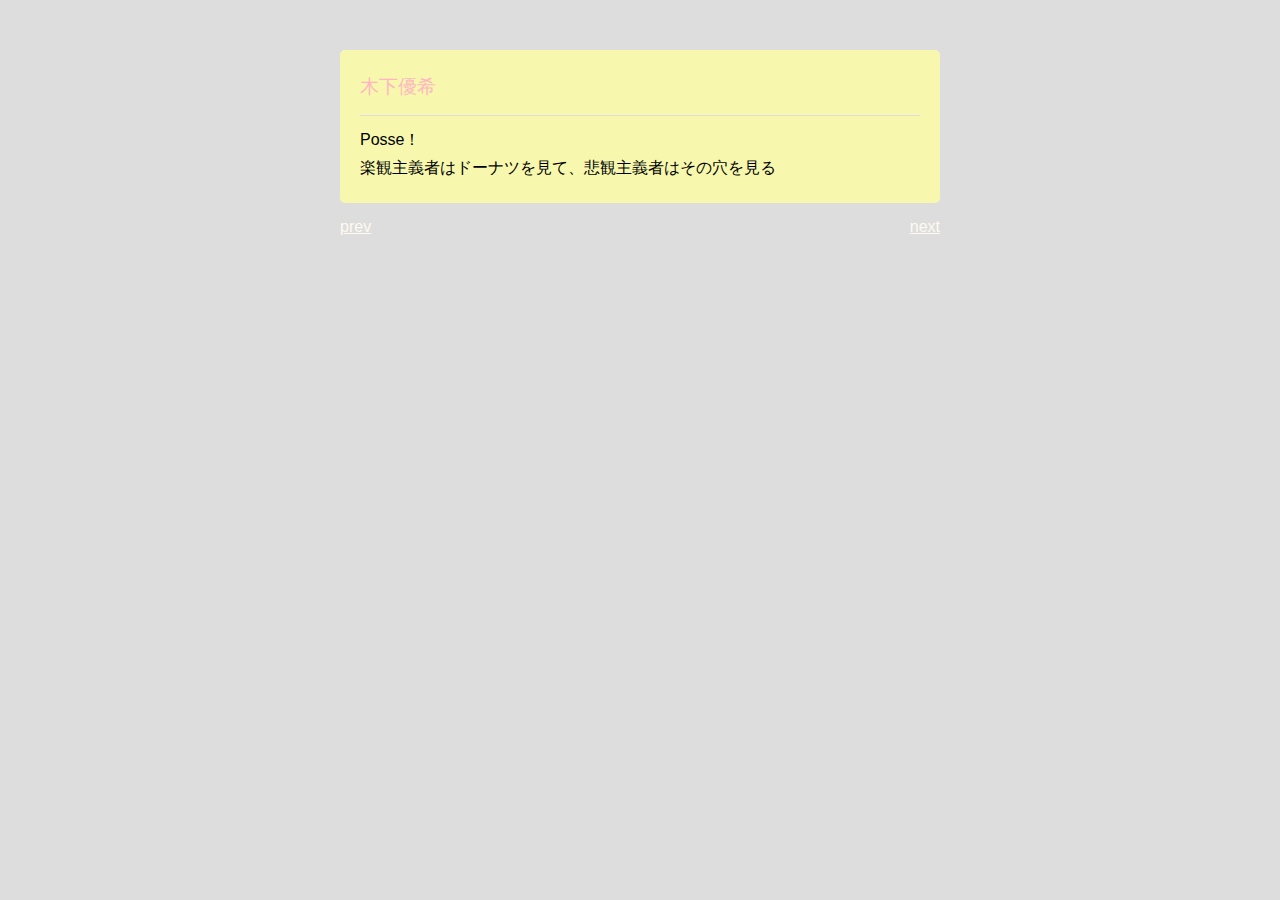
==== index.html @ ce7ddb31 "k" ====
<!DOCTYPE html>
<html lang="ja">
  <head>
    <meta charset="UTF-8" />
    <meta name="viewport" content="width=device-width, initial-scale=1.0" />
    <title>smple page</title>
    <link rel="stylesheet" href="./style.css" />
  </head>
  <body>
    <div id="container">
      <div class="info">
        <div class="name">木下優希</div>
        <div class="txt">
          Posse！<br>
          楽観主義者はドーナツを見て、悲観主義者はその穴を見る
        </div>
      </div>
      <div class="btns">
        <a class="prev btn" href="./prev.html">prev</a>
        <a class="next btn" href="./next.html">next</a>
        
      </div>

    </div>
  </body>
</html>
---- style.css ----
body{
  font-family: "Helvetica Neue",Arial,"Hiragino Kaku Gothic ProN","Hiragino Sans",Meiryo,sans-serif;
  margin: 0;
  padding: 20px;
  background-color: #ddd;
  line-height: 1.8;
}

img{
  max-width: 100%;
  height: auto;
}

img.frame{
  border: 1px solid #ccc;
}

#container{
  max-width: 600px;
  margin: 30px auto;
}

.info{
  background-color: rgb(247, 248, 174);
  padding: 20px;
  margin-bottom: 10px;
  border-radius: 5px;
}

.name{
  margin-bottom: 10px;
  padding-bottom: 10px;
  font-size: 1.2em;
  border-bottom: 1px solid #ddd;
  color: #ffb6c1;


}

.btns{
  display: flex;
}

.btns .btn{
  color: #fffaf0;
}

.btns .next{
  margin-left: auto;
}

.btns .prev{
  margin-right: auto;
}
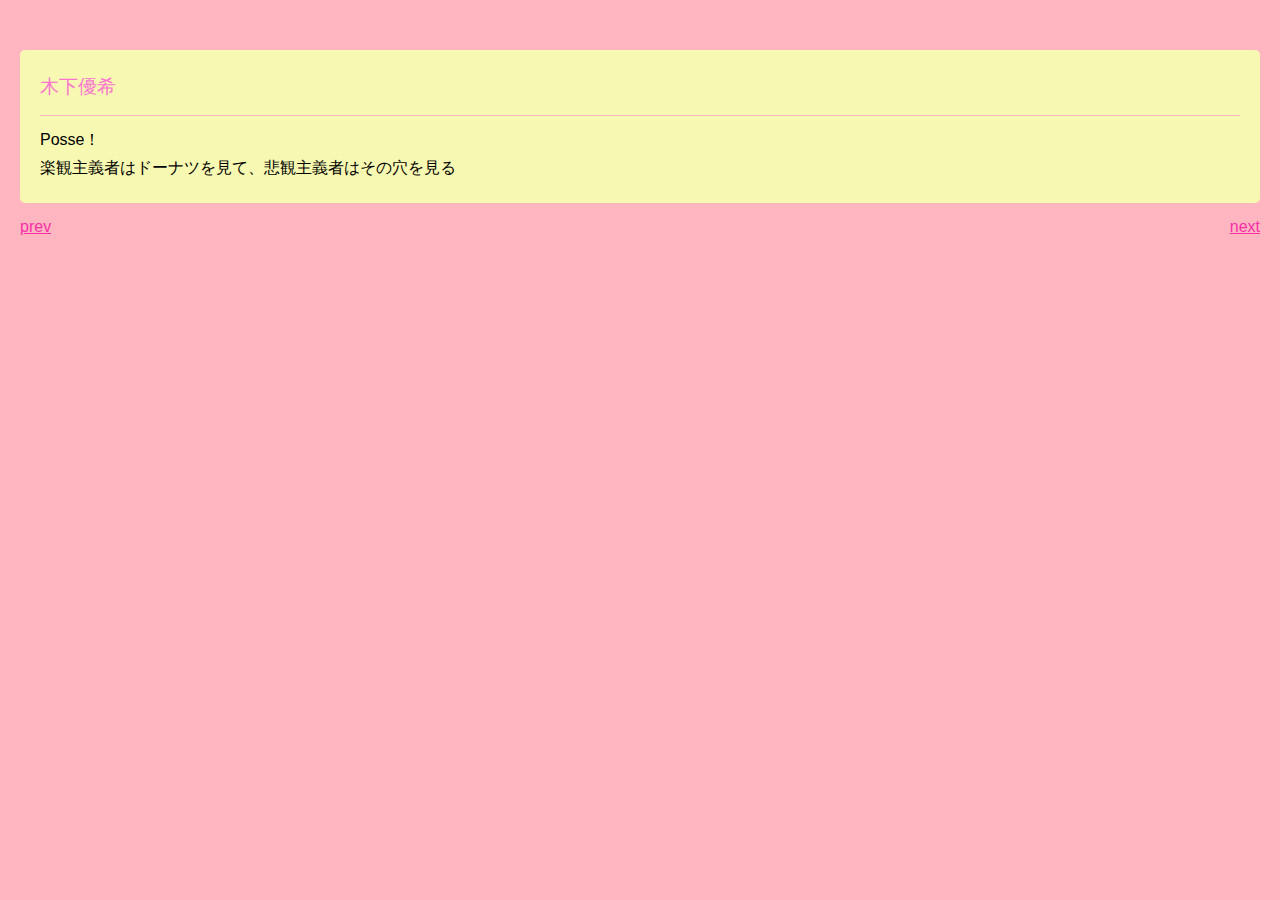
==== commit f2c8ea01: "リンク" ====
--- a/index.html
+++ b/index.html
@@ -16,7 +16,7 @@
         </div>
       </div>
       <div class="btns">
-        <a class="prev btn" href="./prev.html">prev</a>
+        <a class="prev btn" href="./images/namecard.png">prev</a>
         <a class="next btn" href="./next.html">next</a>
         
       </div>
--- a/style.css
+++ b/style.css
@@ -2,7 +2,7 @@
   font-family: "Helvetica Neue",Arial,"Hiragino Kaku Gothic ProN","Hiragino Sans",Meiryo,sans-serif;
   margin: 0;
   padding: 20px;
-  background-color: #ddd;
+  background-color: #ffb6c1;
   line-height: 1.8;
 }
 
@@ -12,16 +12,17 @@
 }
 
 img.frame{
-  border: 1px solid #ccc;
+  border: 1px solid #ffb6c1;
 }
 
 #container{
-  max-width: 600px;
+  max-width: 600
+  px;
   margin: 30px auto;
 }
 
 .info{
-  background-color: rgb(247, 248, 174);
+  background-color: rgb(247, 248, 177);
   padding: 20px;
   margin-bottom: 10px;
   border-radius: 5px;
@@ -31,8 +32,8 @@
   margin-bottom: 10px;
   padding-bottom: 10px;
   font-size: 1.2em;
-  border-bottom: 1px solid #ddd;
-  color: #ffb6c1;
+  border-bottom: 1px solid #ffb6c1;
+  color: #fa75ce;
 
 
 }
@@ -42,7 +43,7 @@
 }
 
 .btns .btn{
-  color: #fffaf0;
+  color: #f730a7;
 }
 
 .btns .next{
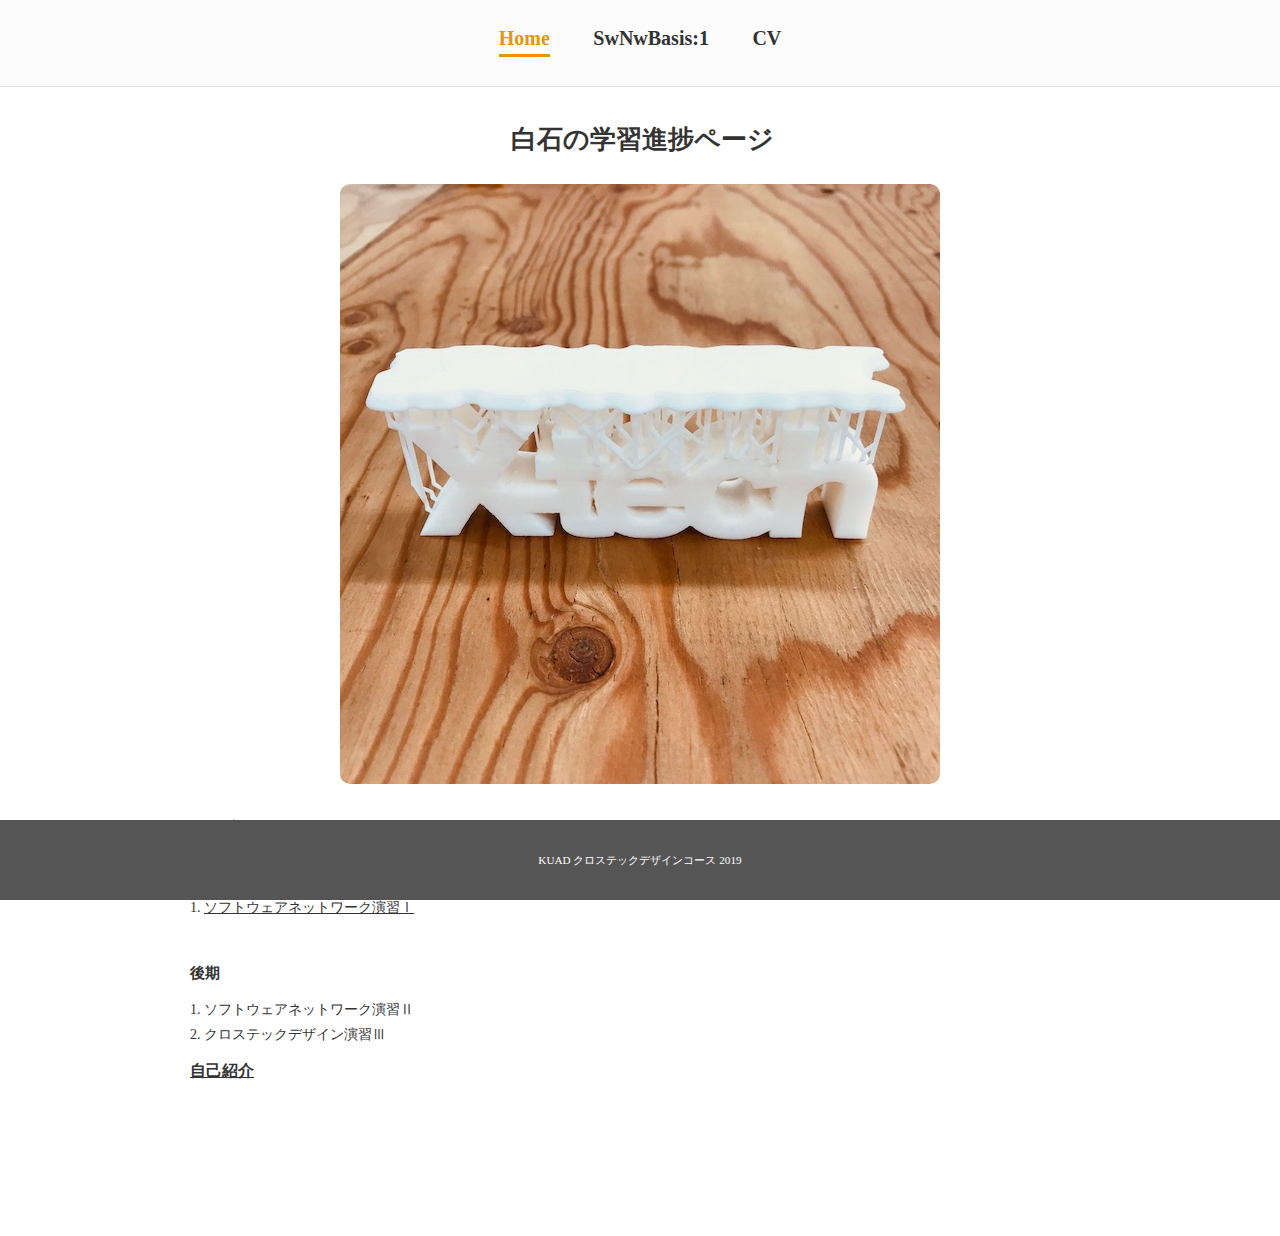
==== commit d84d0d15: "変更" ====
--- a/index.html
+++ b/index.html
@@ -1,26 +1,52 @@
 <!DOCTYPE html>
-<html lang="ja">
+<html lang="ja" dir="ltr">
+
   <head>
-    <meta charset="UTF-8" />
-    <meta name="viewport" content="width=device-width, initial-scale=1.0" />
-    <title>smple page</title>
-    <link rel="stylesheet" href="./style.css" />
+    <meta charset="utf-8">
+    <meta name="viewport" content="width=device-width, initial-scale=1.0">
+    <meta http-equiv="X-UA-Compatible" content="ie=edge">
+    <title>shiraSP2index</title>
+    <link rel="stylesheet" href="./assets/css/common.css">
+    <link rel="stylesheet" href="./assets/css/custom.css">
   </head>
-  <body>
-    <div id="container">
-      <div class="info">
-        <div class="name">木下優希</div>
-        <div class="txt">
-          Posse！<br>
-          楽観主義者はドーナツを見て、悲観主義者はその穴を見る
+
+  <body class='index_page'>
+    <div id='wrapper'>
+      <header>
+        <nav id='main_nav'>
+          <ul>
+            <li><span>Home</sapn></li>
+            <li><a href="./subjects/swnwb1.html">SwNwBasis:1</a></li>
+            <li><a href="./cv.html">CV</a></li>
+          </ul>
+        </nav>
+      </header>
+
+      <main>
+        <h1>白石の学習進捗ページ</h1>
+        <p class="main_pic"><img src="./assets/images/main.jpg" alt=""></p>
+        <h2>履修科目</h2>
+        <div class="period">
+          <h3>前期</h3>
+          <ol>
+            <li><a href="./subjects/swnwb1.html">ソフトウェアネットワーク演習Ⅰ</a></li>
+          </ol>
         </div>
-      </div>
-      <div class="btns">
-        <a class="prev btn" href="./images/namecard.png">prev</a>
-        <a class="next btn" href="./next.html">next</a>
-        
-      </div>
+        <div class="period">
+          <h3>後期</h3>
+          <ol>
+            <li>ソフトウェアネットワーク演習Ⅱ</li>
+            <li>クロステックデザイン演習Ⅲ</li>
+          </ol>
+          <h2><a href="./cv.html">自己紹介</a></h2>
+        </div>
+      </main>
+
+      <footer>
+        <p>KUAD クロステックデザインコース 2019</p>
+      </footer>
 
     </div>
   </body>
+
 </html>
--- a/assets/css/common.css
+++ b/assets/css/common.css
@@ -0,0 +1,39 @@
+html {
+  color: #333;
+  background: #fff;
+
+  font-size: 14px;
+  line-height: 1.8;
+}
+
+*{
+  margin:0;
+  padding:0;
+  box-sizing: border-box;
+}
+
+img{
+  max-width: 100%;
+  height:auto;
+}
+
+a{
+  color:#333;
+}
+
+li{
+  list-style-position: inside;
+}
+
+
+.mb_s{
+  margin-bottom: 10px;
+}
+
+.mb_m{
+  margin-bottom: 20px;
+}
+
+.mb_l{
+  margin-bottom: 40px;
+}--- a/assets/css/custom.css
+++ b/assets/css/custom.css
@@ -0,0 +1,209 @@
+/* body{
+    font-family: Meiryo,sans-serif;
+    font-weight: bold;
+    color: #00ff00;
+    letter-spacing: 5px;
+    line-height: 2;
+} */
+
+
+h1{
+    font-size: 18px;
+    border-left: #e2970c solid 5px;
+    padding-left: 5px;
+    margin-bottom:20px;
+}
+
+h2{
+    font-size: 16px;
+    margin-bottom:15px;
+}
+
+h3{
+    font-size: 15px;
+    margin-bottom:10px;
+}
+
+html,
+body,
+#wrapper{
+    min-height: 100%;
+}
+
+
+
+@media screen and (min-width:481px) { 
+    #wrapper{
+        padding-bottom: 80px;
+    }
+}
+
+@media screen and (max-width:480px) { 
+    #wrapper{
+        padding-top: 60px;
+    }
+}
+
+ul,ol{
+    margin-bottom: 10px;
+}
+
+/*======================================================
+header
+======================================================*/
+header {
+    border-bottom: 1px solid #ddd;
+    background-color: #fcfcfc;
+    position:relative;
+}
+
+@media screen and (max-width:480px) { 
+    header{
+       position: fixed;
+       width:100%;
+       top:0;
+       z-index: 1;
+    }
+}
+
+
+#main_nav{
+    text-align: center;
+    padding: 20px;
+}
+
+#main_nav li{
+    display:inline-block;
+}
+
+#main_nav li a,
+#main_nav li span{
+    font-size:20px;
+    text-decoration: none;
+    margin:0 20px;
+    padding-bottom: 5px;
+    font-weight: bold;
+}
+
+#main_nav li a:hover,
+#main_nav li span{
+    color:#e2970c;
+    
+}
+
+#main_nav li span{
+    border-bottom: 3px solid #e2970c;
+}
+
+
+@media screen and (max-width:480px) { 
+    #main_nav{
+        padding: 10px;
+    }
+
+
+    #main_nav li a,
+    #main_nav li span{
+        font-size:15px;
+        margin:0 10px;
+    }
+}
+
+
+/*======================================================
+main
+======================================================*/
+
+main{
+    padding:30px 50px;
+    max-width: 1000px;
+    margin: 0 auto;
+    position: relative;
+    z-index: 0;
+}
+
+@media screen and (max-width:480px) { 
+    main{
+        padding:30px 20px;
+    }
+}
+
+
+.main_pic{
+    text-align: center;
+    margin-bottom: 30px;
+}
+
+.sub_pic{
+    display:inline-block;
+    padding: 10px;
+    border: 1px solid #ccc;
+}
+
+.sub_pic img{
+    display:block;
+}
+
+.main_pic img{
+    display: block;
+    margin: 0 auto;
+    border-radius: 10px;
+}
+
+.session,
+.period{
+    margin-bottom: 40px;
+}
+
+.session h2{
+    border-bottom: 1px solid #ddd;
+}
+
+
+.youtube{
+    position:relative;
+    width:100%;
+    padding-top:56.25%;
+    margin-bottom: 20px;
+}
+.youtube iframe{
+    position:absolute;
+    top:0;
+    right:0;
+    width:100%;
+    height:100%;
+}
+
+
+
+body.index_page h1{
+    border: none;
+    text-align: center;
+    font-size: 26px;
+}
+
+/*======================================================
+footer
+======================================================*/
+footer{
+    background-color: #555;
+    color:#fff;
+    font-size: 80%;
+    padding:10px;
+    min-height:80px;
+
+    display: flex;
+    align-items: center;
+    justify-content: center;
+
+   
+}
+
+
+@media screen and (min-width:481px) { 
+    footer{
+        position: fixed;
+        bottom:0;
+        width:100%;
+    }
+}
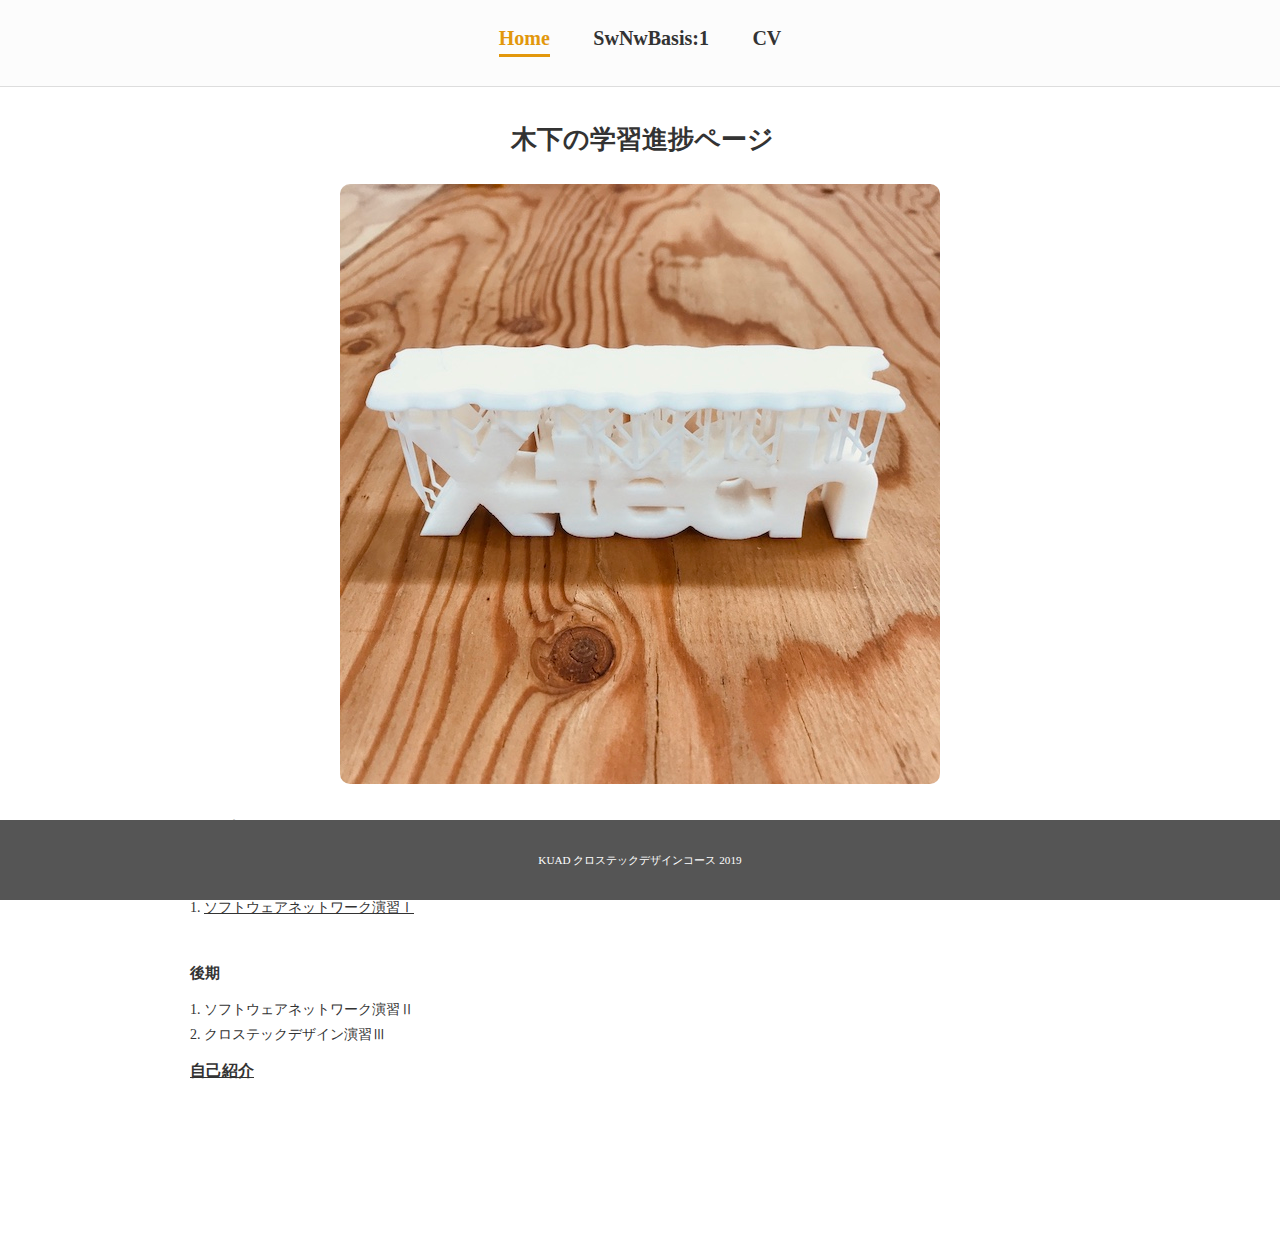
==== commit 8b9fdf76: "消去" ====
--- a/index.html
+++ b/index.html
@@ -23,7 +23,7 @@
       </header>
 
       <main>
-        <h1>白石の学習進捗ページ</h1>
+        <h1>木下の学習進捗ページ</h1>
         <p class="main_pic"><img src="./assets/images/main.jpg" alt=""></p>
         <h2>履修科目</h2>
         <div class="period">
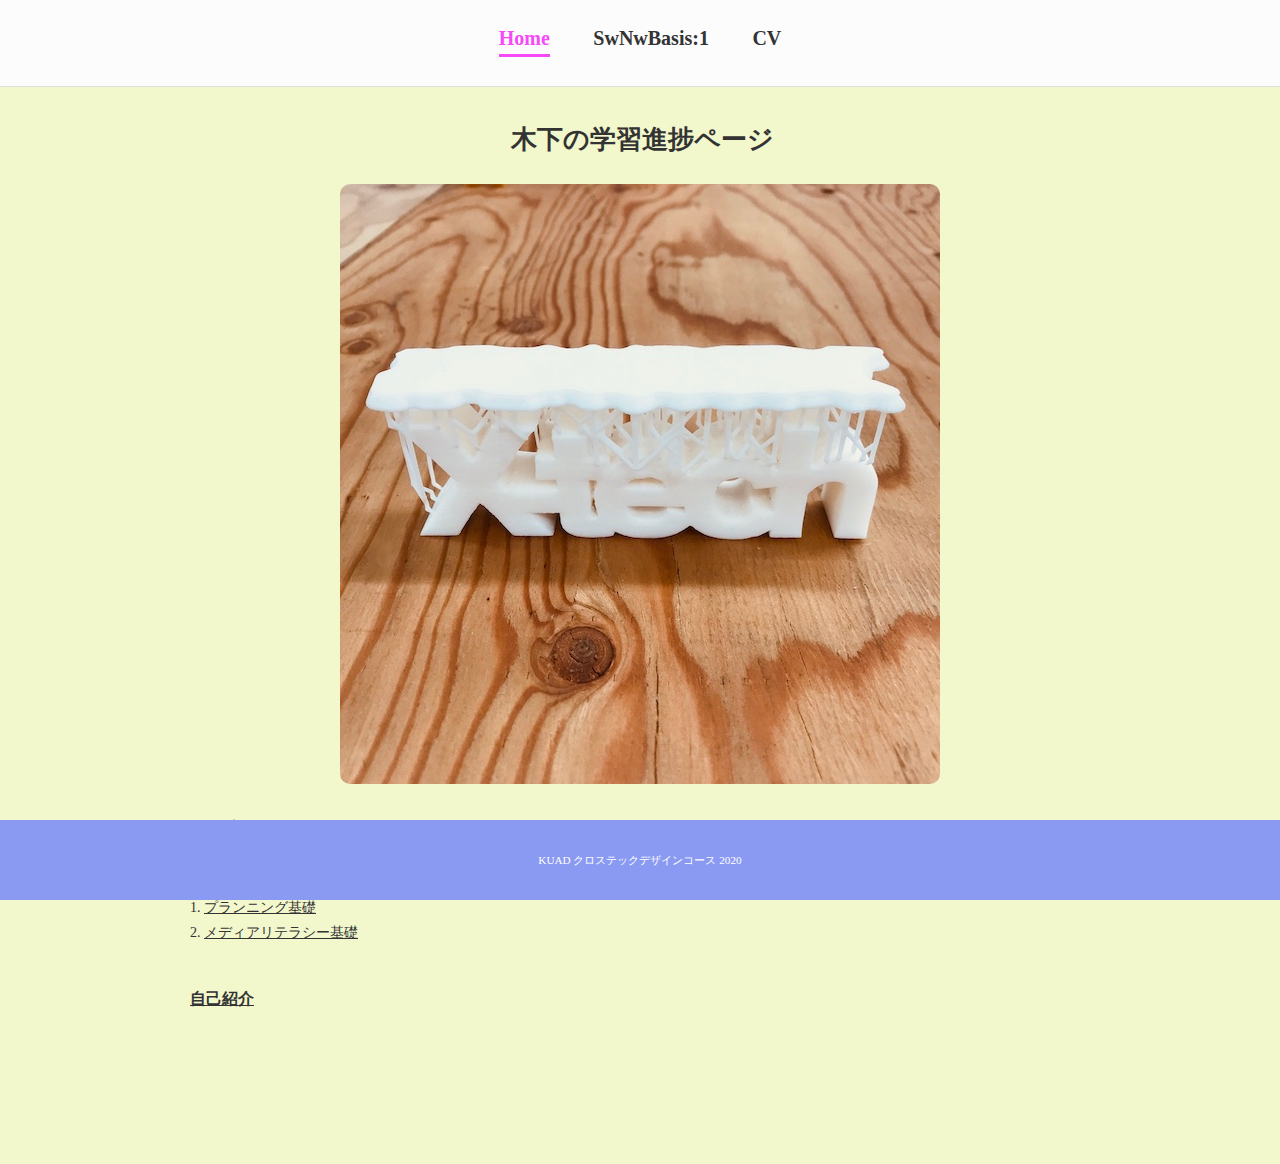
==== commit 673e1f30: "k" ====
--- a/index.html
+++ b/index.html
@@ -29,21 +29,19 @@
         <div class="period">
           <h3>前期</h3>
           <ol>
-            <li><a href="./subjects/swnwb1.html">ソフトウェアネットワーク演習Ⅰ</a></li>
+            <li><a href="./subjects/swnwb1.html">プランニング基礎</a></li>
+            <li><a href="./subjects/swnwb1.html">メディアリテラシー基礎</a></li>
           </ol>
         </div>
         <div class="period">
-          <h3>後期</h3>
-          <ol>
-            <li>ソフトウェアネットワーク演習Ⅱ</li>
-            <li>クロステックデザイン演習Ⅲ</li>
+          
           </ol>
           <h2><a href="./cv.html">自己紹介</a></h2>
         </div>
       </main>
 
       <footer>
-        <p>KUAD クロステックデザインコース 2019</p>
+        <p>KUAD クロステックデザインコース 2020</p>
       </footer>
 
     </div>
--- a/assets/css/common.css
+++ b/assets/css/common.css
@@ -1,6 +1,6 @@
 html {
   color: #333;
-  background: #fff;
+  background: rgb(242, 247, 204);
 
   font-size: 14px;
   line-height: 1.8;
--- a/assets/css/custom.css
+++ b/assets/css/custom.css
@@ -9,7 +9,7 @@
 
 h1{
     font-size: 18px;
-    border-left: #e2970c solid 5px;
+    border-left: #f849f8 solid 5px;
     padding-left: 5px;
     margin-bottom:20px;
 }
@@ -87,12 +87,12 @@
 
 #main_nav li a:hover,
 #main_nav li span{
-    color:#e2970c;
+    color:#f849f8;
     
 }
 
 #main_nav li span{
-    border-bottom: 3px solid #e2970c;
+    border-bottom: 3px solid #f849f8;
 }
 
 
@@ -186,7 +186,7 @@
 footer
 ======================================================*/
 footer{
-    background-color: #555;
+    background-color: rgb(138, 154, 243);
     color:#fff;
     font-size: 80%;
     padding:10px;
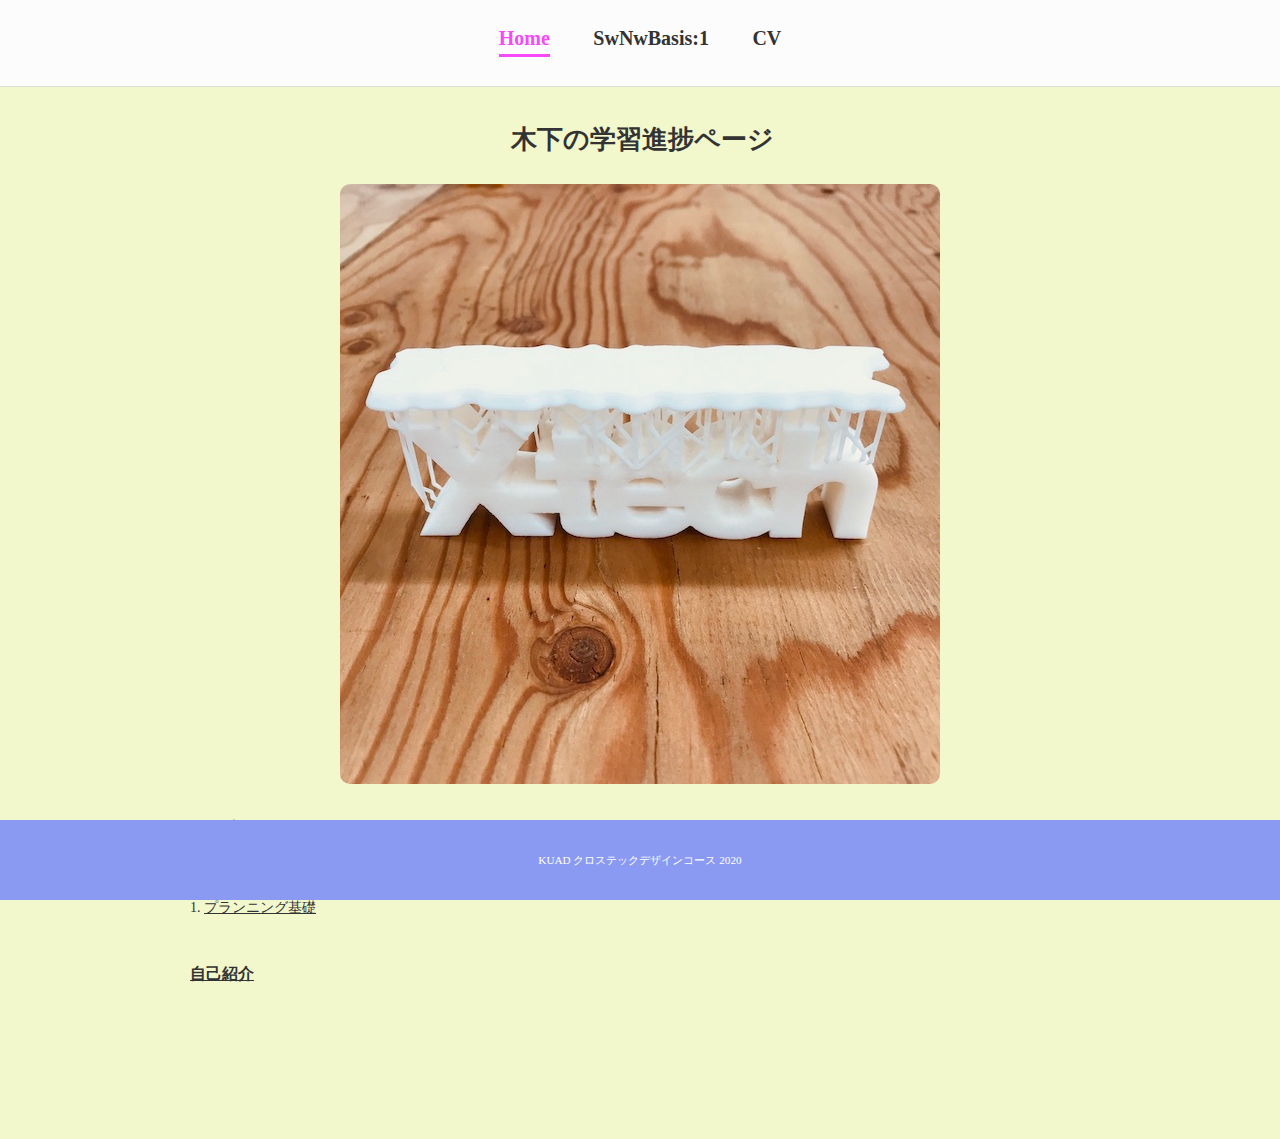
==== commit 9e4c327e: "s" ====
--- a/index.html
+++ b/index.html
@@ -30,7 +30,6 @@
           <h3>前期</h3>
           <ol>
             <li><a href="./subjects/swnwb1.html">プランニング基礎</a></li>
-            <li><a href="./subjects/swnwb1.html">メディアリテラシー基礎</a></li>
           </ol>
         </div>
         <div class="period">
